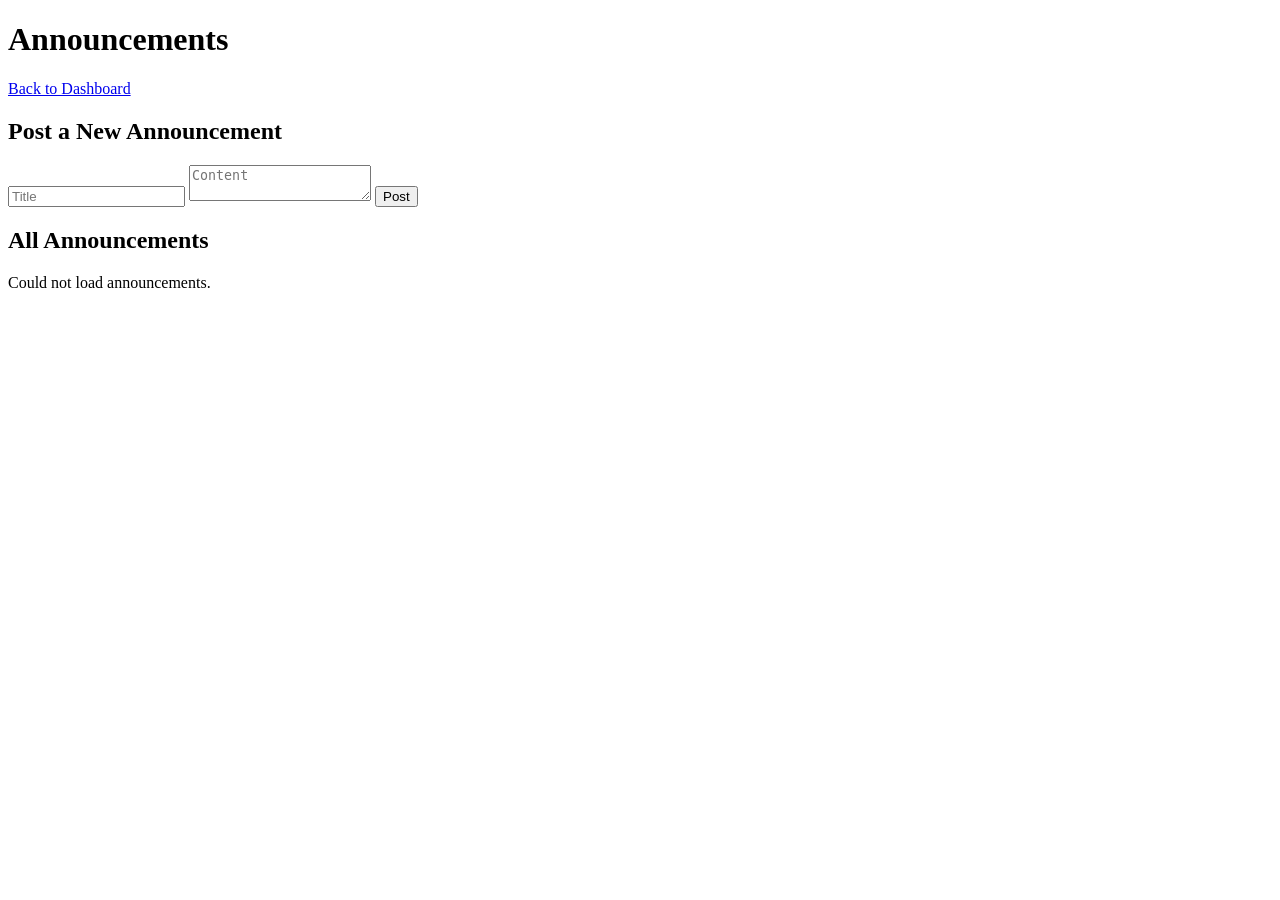
==== Frontend/announcements.html @ 44d76a8a "wokring announcements feature, backend and frontend" ====
<!DOCTYPE html>
<html>
<head>
  <title>Announcements - Smart Campus</title>
  <link rel="stylesheet" href="style.css">
</head>
<body>
  <h1>Announcements</h1>
  <a href="dashboard.html">Back to Dashboard</a>

  <h2>Post a New Announcement</h2>
  <form id="announcementForm">
    <input type="text" id="title" placeholder="Title" required>
    <textarea id="content" placeholder="Content" required></textarea>
    <button type="submit">Post</button>
  </form>
  <p id="message"></p>

  <h2>All Announcements</h2>
  <div id="announcementsList"></div>

  <script src="js/announcements.js"></script>
</body>
</html>
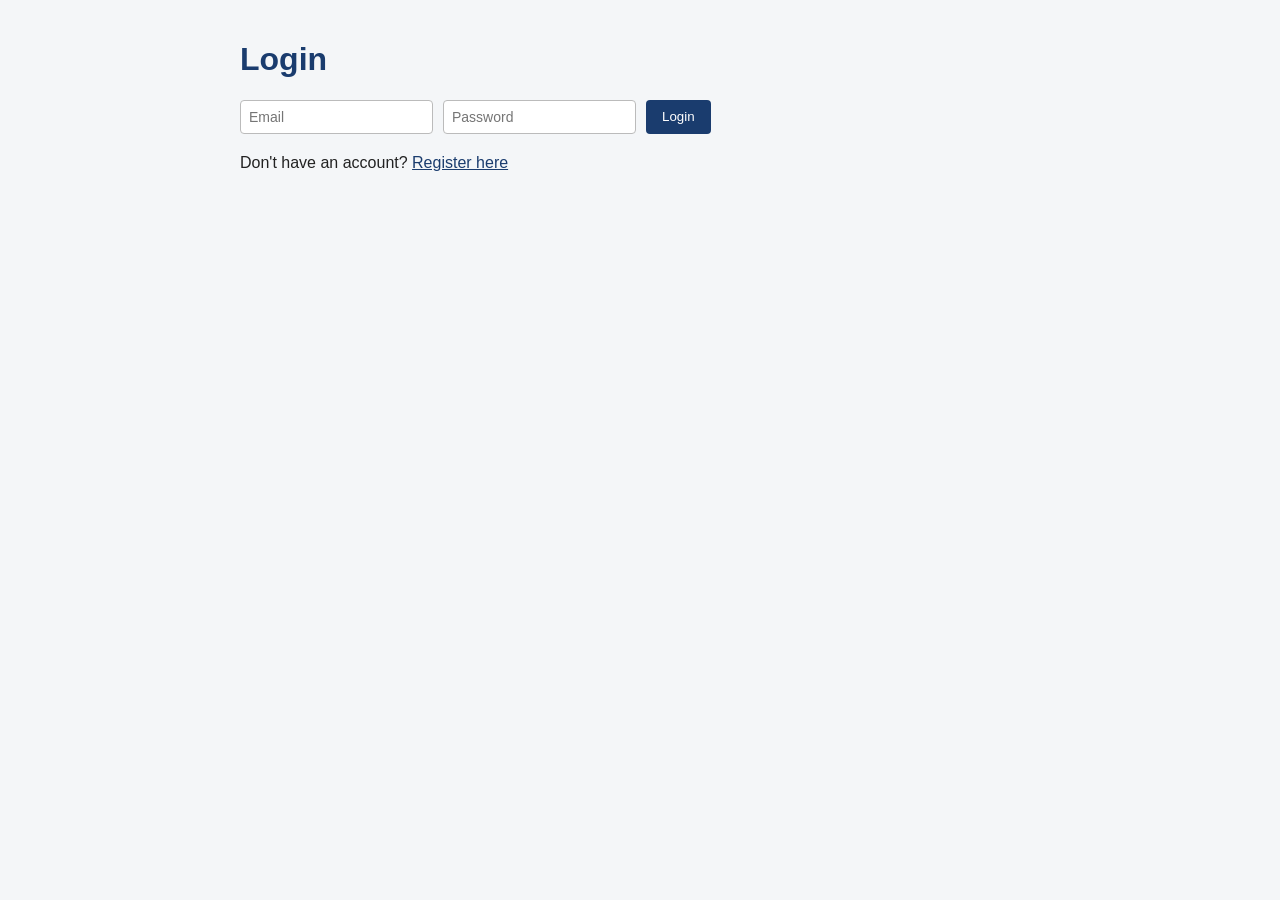
==== commit e6f3ff41: "add shared navbar and login check" ====
--- a/Frontend/announcements.html
+++ b/Frontend/announcements.html
@@ -19,6 +19,8 @@
   <h2>All Announcements</h2>
   <div id="announcementsList"></div>
 
+  <script src="js/nav.js"></script>
+
   <script src="js/announcements.js"></script>
 </body>
 </html>
--- a/Frontend/style.css
+++ b/Frontend/style.css
@@ -0,0 +1,109 @@
+body {
+  font-family: Arial, sans-serif;
+  max-width: 800px;
+  margin: 0 auto;
+  padding: 20px;
+  background: #f4f6f8;
+  color: #222;
+}
+
+h1 { color: #1a3c6e; }
+
+a { color: #1a3c6e; }
+
+form {
+  display: flex;
+  flex-wrap: wrap;
+  gap: 10px;
+  margin-bottom: 20px;
+}
+
+input, textarea, select {
+  padding: 8px;
+  border: 1px solid #bbb;
+  border-radius: 4px;
+  font-size: 14px;
+}
+
+button {
+  padding: 8px 16px;
+  background: #1a3c6e;
+  color: white;
+  border: none;
+  border-radius: 4px;
+  cursor: pointer;
+}
+
+button:hover { background: #26559b; }
+
+.announcement-item, .lostfound-item {
+  background: white;
+  padding: 12px 16px;
+  margin-bottom: 12px;
+  border-radius: 6px;
+  box-shadow: 0 1px 3px rgba(0,0,0,0.15);
+}
+.topbar {
+  display: flex;
+  justify-content: space-between;
+  align-items: center;
+  background: #1a3c6e;
+  color: white;
+  padding: 12px 20px;
+  border-radius: 8px;
+  margin-bottom: 24px;
+}
+
+.topbar .brand { font-weight: bold; font-size: 18px; }
+.topbar .welcome { margin-right: 12px; }
+.topbar button { background: white; color: #1a3c6e; }
+.topbar button:hover { background: #e6ecf5; }
+
+.card-grid {
+  display: grid;
+  grid-template-columns: repeat(auto-fit, minmax(240px, 1fr));
+  gap: 16px;
+}
+
+.card {
+  background: white;
+  padding: 20px;
+  border-radius: 8px;
+  text-decoration: none;
+  color: #222;
+  box-shadow: 0 1px 4px rgba(0,0,0,0.15);
+  transition: transform 0.15s, box-shadow 0.15s;
+}
+
+.card:hover {
+  transform: translateY(-3px);
+  box-shadow: 0 4px 10px rgba(0,0,0,0.2);
+}
+
+.card h2 { margin-top: 0; color: #1a3c6e; }
+
+nav {
+  display: flex;
+  align-items: center;
+  gap: 16px;
+  padding: 12px 20px;
+  background: #1f3a5f;
+}
+
+nav a {
+  color: white;
+  text-decoration: none;
+  font-weight: 500;
+}
+
+nav a:hover {
+  text-decoration: underline;
+}
+
+.nav-right {
+  margin-left: auto;
+  display: flex;
+  align-items: center;
+  gap: 12px;
+  color: white;
+}
